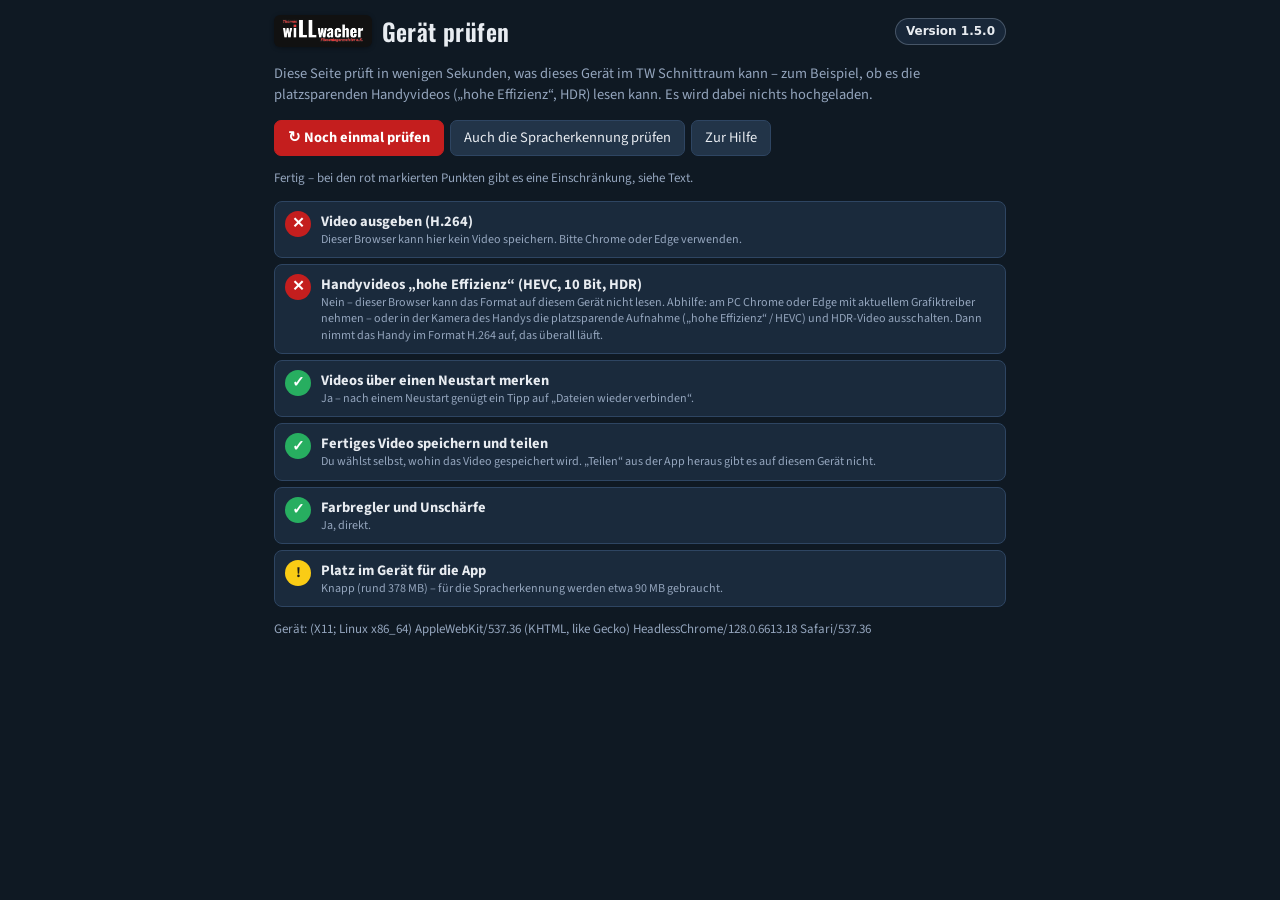
==== geraet.html @ 9c4f0517 "TW Schnittraum 1.5.0 – kostenlose Fassung (erste Veröffentlichung) Automatisch erzeugt aus der Werks" ====
<!doctype html>
<html lang="de">
<head>
<meta charset="utf-8">
<meta name="tw-version" content="1.5.0">
<meta name="viewport" content="width=device-width, initial-scale=1, viewport-fit=cover">
<title>Gerät prüfen – TW Schnittraum</title>
<meta name="robots" content="noindex">
<meta name="theme-color" content="#0f1923">
<script type="importmap">{ "imports": { "mediabunny": "./lib/mediabunny.min.mjs" } }</script>
<link rel="icon" type="image/png" href="img/icon-192.png">
<link rel="stylesheet" href="schriften/schriften.css">
<link rel="stylesheet" href="css/sr.css?v=1.5.0">
<style>
  html, body { overflow: auto; height: auto; min-height: 100%; } body { display: block; }
  .seite { max-width: 760px; margin: 0 auto; padding: 14px 14px 60px; }
  .kopfzeile { display: flex; align-items: center; gap: 10px; flex-wrap: wrap; margin-bottom: 10px; }
  .kopfzeile h1 { font-size: 24px; flex: 1; }
  #probeBild { max-width: 150px; max-height: 150px; border-radius: 6px; border: 1px solid var(--line); display: block; margin-top: 6px; }
</style>
<script>(function(){try{var t=localStorage.getItem("twsr.thema");if(t)document.documentElement.dataset.thema=t;}catch(e){}})();</script>
<script src="frei-config.js?v=1.5.0"></script>
<script defer src="lib/tw-version.js?v=1.5.0"></script>
</head>
<body>
<div class="seite">
  <div class="kopfzeile">
    <span class="logo-schild" title="Thomas Willwacher Fliesenlegermeister e.K."><img src="img/tw-logo-original.png" alt="Thomas Willwacher Fliesenlegermeister e.K." width="720" height="212"></span>
    <h1>Gerät prüfen</h1>
    <span class="sr-version" data-tw-version></span>
  </div>
  <p class="hinweis" style="font-size:14.5px">Diese Seite prüft in wenigen Sekunden, was dieses Gerät im TW Schnittraum kann – zum Beispiel, ob es die platzsparenden Handyvideos („hohe Effizienz“, HDR) lesen kann. Es wird dabei nichts hochgeladen.</p>
  <div class="zeile">
    <button class="btn primaer" id="gStart">↻ Noch einmal prüfen</button>
    <button class="btn" id="gSprache">Auch die Spracherkennung prüfen</button>
    <a class="btn" href="hilfe.html">Zur Hilfe</a>
  </div>
  <p class="hinweis" id="gStand" aria-live="polite">Prüfung läuft …</p>
  <ul class="pruef-liste" id="gListe"></ul>
  <p class="hinweis" id="gGeraet"></p>
</div>
<script type="module" src="js/geraet.js?v=1.5.0"></script>
</body>
</html>
---- schriften/schriften.css ----
/* Schriften lokal (statt Google Fonts) – SIL Open Font License 1.1, Quelle: npm @fontsource (Lizenztexte in diesem Ordner) */
@font-face{font-family:'Oswald';font-style:normal;font-display:swap;font-weight:400;src:url(oswald-latin-ext-400-normal.woff2) format('woff2');unicode-range:U+0100-02BA,U+02BD-02C5,U+02C7-02CC,U+02CE-02D7,U+02DD-02FF,U+0304,U+0308,U+0329,U+1D00-1DBF,U+1E00-1E9F,U+1EF2-1EFF,U+2020,U+20A0-20AB,U+20AD-20C0,U+2113,U+2C60-2C7F,U+A720-A7FF}
@font-face{font-family:'Oswald';font-style:normal;font-display:swap;font-weight:500;src:url(oswald-latin-ext-500-normal.woff2) format('woff2');unicode-range:U+0100-02BA,U+02BD-02C5,U+02C7-02CC,U+02CE-02D7,U+02DD-02FF,U+0304,U+0308,U+0329,U+1D00-1DBF,U+1E00-1E9F,U+1EF2-1EFF,U+2020,U+20A0-20AB,U+20AD-20C0,U+2113,U+2C60-2C7F,U+A720-A7FF}
@font-face{font-family:'Oswald';font-style:normal;font-display:swap;font-weight:600;src:url(oswald-latin-ext-600-normal.woff2) format('woff2');unicode-range:U+0100-02BA,U+02BD-02C5,U+02C7-02CC,U+02CE-02D7,U+02DD-02FF,U+0304,U+0308,U+0329,U+1D00-1DBF,U+1E00-1E9F,U+1EF2-1EFF,U+2020,U+20A0-20AB,U+20AD-20C0,U+2113,U+2C60-2C7F,U+A720-A7FF}
@font-face{font-family:'Oswald';font-style:normal;font-display:swap;font-weight:700;src:url(oswald-latin-ext-700-normal.woff2) format('woff2');unicode-range:U+0100-02BA,U+02BD-02C5,U+02C7-02CC,U+02CE-02D7,U+02DD-02FF,U+0304,U+0308,U+0329,U+1D00-1DBF,U+1E00-1E9F,U+1EF2-1EFF,U+2020,U+20A0-20AB,U+20AD-20C0,U+2113,U+2C60-2C7F,U+A720-A7FF}
@font-face{font-family:'Oswald';font-style:normal;font-display:swap;font-weight:400;src:url(oswald-latin-400-normal.woff2) format('woff2');unicode-range:U+0000-00FF,U+0131,U+0152-0153,U+02BB-02BC,U+02C6,U+02DA,U+02DC,U+0304,U+0308,U+0329,U+2000-206F,U+20AC,U+2122,U+2191,U+2193,U+2212,U+2215,U+FEFF,U+FFFD}
@font-face{font-family:'Oswald';font-style:normal;font-display:swap;font-weight:500;src:url(oswald-latin-500-normal.woff2) format('woff2');unicode-range:U+0000-00FF,U+0131,U+0152-0153,U+02BB-02BC,U+02C6,U+02DA,U+02DC,U+0304,U+0308,U+0329,U+2000-206F,U+20AC,U+2122,U+2191,U+2193,U+2212,U+2215,U+FEFF,U+FFFD}
@font-face{font-family:'Oswald';font-style:normal;font-display:swap;font-weight:600;src:url(oswald-latin-600-normal.woff2) format('woff2');unicode-range:U+0000-00FF,U+0131,U+0152-0153,U+02BB-02BC,U+02C6,U+02DA,U+02DC,U+0304,U+0308,U+0329,U+2000-206F,U+20AC,U+2122,U+2191,U+2193,U+2212,U+2215,U+FEFF,U+FFFD}
@font-face{font-family:'Oswald';font-style:normal;font-display:swap;font-weight:700;src:url(oswald-latin-700-normal.woff2) format('woff2');unicode-range:U+0000-00FF,U+0131,U+0152-0153,U+02BB-02BC,U+02C6,U+02DA,U+02DC,U+0304,U+0308,U+0329,U+2000-206F,U+20AC,U+2122,U+2191,U+2193,U+2212,U+2215,U+FEFF,U+FFFD}
@font-face{font-family:'Source Sans 3';font-style:normal;font-display:swap;font-weight:400;src:url(source-sans-3-latin-ext-400-normal.woff2) format('woff2');unicode-range:U+0100-02BA,U+02BD-02C5,U+02C7-02CC,U+02CE-02D7,U+02DD-02FF,U+0304,U+0308,U+0329,U+1D00-1DBF,U+1E00-1E9F,U+1EF2-1EFF,U+2020,U+20A0-20AB,U+20AD-20C4,U+2113,U+2C60-2C7F,U+A720-A7FF}
@font-face{font-family:'Source Sans 3';font-style:normal;font-display:swap;font-weight:600;src:url(source-sans-3-latin-ext-600-normal.woff2) format('woff2');unicode-range:U+0100-02BA,U+02BD-02C5,U+02C7-02CC,U+02CE-02D7,U+02DD-02FF,U+0304,U+0308,U+0329,U+1D00-1DBF,U+1E00-1E9F,U+1EF2-1EFF,U+2020,U+20A0-20AB,U+20AD-20C4,U+2113,U+2C60-2C7F,U+A720-A7FF}
@font-face{font-family:'Source Sans 3';font-style:normal;font-display:swap;font-weight:700;src:url(source-sans-3-latin-ext-700-normal.woff2) format('woff2');unicode-range:U+0100-02BA,U+02BD-02C5,U+02C7-02CC,U+02CE-02D7,U+02DD-02FF,U+0304,U+0308,U+0329,U+1D00-1DBF,U+1E00-1E9F,U+1EF2-1EFF,U+2020,U+20A0-20AB,U+20AD-20C4,U+2113,U+2C60-2C7F,U+A720-A7FF}
@font-face{font-family:'Source Sans 3';font-style:italic;font-display:swap;font-weight:400;src:url(source-sans-3-latin-ext-400-italic.woff2) format('woff2');unicode-range:U+0100-02BA,U+02BD-02C5,U+02C7-02CC,U+02CE-02D7,U+02DD-02FF,U+0304,U+0308,U+0329,U+1D00-1DBF,U+1E00-1E9F,U+1EF2-1EFF,U+2020,U+20A0-20AB,U+20AD-20C4,U+2113,U+2C60-2C7F,U+A720-A7FF}
@font-face{font-family:'Source Sans 3';font-style:italic;font-display:swap;font-weight:600;src:url(source-sans-3-latin-ext-600-italic.woff2) format('woff2');unicode-range:U+0100-02BA,U+02BD-02C5,U+02C7-02CC,U+02CE-02D7,U+02DD-02FF,U+0304,U+0308,U+0329,U+1D00-1DBF,U+1E00-1E9F,U+1EF2-1EFF,U+2020,U+20A0-20AB,U+20AD-20C4,U+2113,U+2C60-2C7F,U+A720-A7FF}
@font-face{font-family:'Source Sans 3';font-style:italic;font-display:swap;font-weight:700;src:url(source-sans-3-latin-ext-700-italic.woff2) format('woff2');unicode-range:U+0100-02BA,U+02BD-02C5,U+02C7-02CC,U+02CE-02D7,U+02DD-02FF,U+0304,U+0308,U+0329,U+1D00-1DBF,U+1E00-1E9F,U+1EF2-1EFF,U+2020,U+20A0-20AB,U+20AD-20C4,U+2113,U+2C60-2C7F,U+A720-A7FF}
@font-face{font-family:'Source Sans 3';font-style:normal;font-display:swap;font-weight:400;src:url(source-sans-3-latin-400-normal.woff2) format('woff2');unicode-range:U+0000-00FF,U+0131,U+0152-0153,U+02BB-02BC,U+02C6,U+02DA,U+02DC,U+0304,U+0308,U+0329,U+2000-206F,U+20AC,U+2122,U+2191,U+2193,U+2212,U+2215,U+FEFF,U+FFFD}
@font-face{font-family:'Source Sans 3';font-style:normal;font-display:swap;font-weight:600;src:url(source-sans-3-latin-600-normal.woff2) format('woff2');unicode-range:U+0000-00FF,U+0131,U+0152-0153,U+02BB-02BC,U+02C6,U+02DA,U+02DC,U+0304,U+0308,U+0329,U+2000-206F,U+20AC,U+2122,U+2191,U+2193,U+2212,U+2215,U+FEFF,U+FFFD}
@font-face{font-family:'Source Sans 3';font-style:normal;font-display:swap;font-weight:700;src:url(source-sans-3-latin-700-normal.woff2) format('woff2');unicode-range:U+0000-00FF,U+0131,U+0152-0153,U+02BB-02BC,U+02C6,U+02DA,U+02DC,U+0304,U+0308,U+0329,U+2000-206F,U+20AC,U+2122,U+2191,U+2193,U+2212,U+2215,U+FEFF,U+FFFD}
@font-face{font-family:'Source Sans 3';font-style:italic;font-display:swap;font-weight:400;src:url(source-sans-3-latin-400-italic.woff2) format('woff2');unicode-range:U+0000-00FF,U+0131,U+0152-0153,U+02BB-02BC,U+02C6,U+02DA,U+02DC,U+0304,U+0308,U+0329,U+2000-206F,U+20AC,U+2122,U+2191,U+2193,U+2212,U+2215,U+FEFF,U+FFFD}
@font-face{font-family:'Source Sans 3';font-style:italic;font-display:swap;font-weight:600;src:url(source-sans-3-latin-600-italic.woff2) format('woff2');unicode-range:U+0000-00FF,U+0131,U+0152-0153,U+02BB-02BC,U+02C6,U+02DA,U+02DC,U+0304,U+0308,U+0329,U+2000-206F,U+20AC,U+2122,U+2191,U+2193,U+2212,U+2215,U+FEFF,U+FFFD}
@font-face{font-family:'Source Sans 3';font-style:italic;font-display:swap;font-weight:700;src:url(source-sans-3-latin-700-italic.woff2) format('woff2');unicode-range:U+0000-00FF,U+0131,U+0152-0153,U+02BB-02BC,U+02C6,U+02DA,U+02DC,U+0304,U+0308,U+0329,U+2000-206F,U+20AC,U+2122,U+2191,U+2193,U+2212,U+2215,U+FEFF,U+FFFD}
@font-face{font-family:'Montserrat';font-style:normal;font-display:swap;font-weight:400;src:url(montserrat-latin-ext-400-normal.woff2) format('woff2');unicode-range:U+0100-02BA,U+02BD-02C5,U+02C7-02CC,U+02CE-02D7,U+02DD-02FF,U+0304,U+0308,U+0329,U+1D00-1DBF,U+1E00-1E9F,U+1EF2-1EFF,U+2020,U+20A0-20AB,U+20AD-20C0,U+2113,U+2C60-2C7F,U+A720-A7FF}
@font-face{font-family:'Montserrat';font-style:normal;font-display:swap;font-weight:700;src:url(montserrat-latin-ext-700-normal.woff2) format('woff2');unicode-range:U+0100-02BA,U+02BD-02C5,U+02C7-02CC,U+02CE-02D7,U+02DD-02FF,U+0304,U+0308,U+0329,U+1D00-1DBF,U+1E00-1E9F,U+1EF2-1EFF,U+2020,U+20A0-20AB,U+20AD-20C0,U+2113,U+2C60-2C7F,U+A720-A7FF}
@font-face{font-family:'Montserrat';font-style:italic;font-display:swap;font-weight:400;src:url(montserrat-latin-ext-400-italic.woff2) format('woff2');unicode-range:U+0100-02BA,U+02BD-02C5,U+02C7-02CC,U+02CE-02D7,U+02DD-02FF,U+0304,U+0308,U+0329,U+1D00-1DBF,U+1E00-1E9F,U+1EF2-1EFF,U+2020,U+20A0-20AB,U+20AD-20C0,U+2113,U+2C60-2C7F,U+A720-A7FF}
@font-face{font-family:'Montserrat';font-style:italic;font-display:swap;font-weight:700;src:url(montserrat-latin-ext-700-italic.woff2) format('woff2');unicode-range:U+0100-02BA,U+02BD-02C5,U+02C7-02CC,U+02CE-02D7,U+02DD-02FF,U+0304,U+0308,U+0329,U+1D00-1DBF,U+1E00-1E9F,U+1EF2-1EFF,U+2020,U+20A0-20AB,U+20AD-20C0,U+2113,U+2C60-2C7F,U+A720-A7FF}
@font-face{font-family:'Montserrat';font-style:normal;font-display:swap;font-weight:400;src:url(montserrat-latin-400-normal.woff2) format('woff2');unicode-range:U+0000-00FF,U+0131,U+0152-0153,U+02BB-02BC,U+02C6,U+02DA,U+02DC,U+0304,U+0308,U+0329,U+2000-206F,U+20AC,U+2122,U+2191,U+2193,U+2212,U+2215,U+FEFF,U+FFFD}
@font-face{font-family:'Montserrat';font-style:normal;font-display:swap;font-weight:700;src:url(montserrat-latin-700-normal.woff2) format('woff2');unicode-range:U+0000-00FF,U+0131,U+0152-0153,U+02BB-02BC,U+02C6,U+02DA,U+02DC,U+0304,U+0308,U+0329,U+2000-206F,U+20AC,U+2122,U+2191,U+2193,U+2212,U+2215,U+FEFF,U+FFFD}
@font-face{font-family:'Montserrat';font-style:italic;font-display:swap;font-weight:400;src:url(montserrat-latin-400-italic.woff2) format('woff2');unicode-range:U+0000-00FF,U+0131,U+0152-0153,U+02BB-02BC,U+02C6,U+02DA,U+02DC,U+0304,U+0308,U+0329,U+2000-206F,U+20AC,U+2122,U+2191,U+2193,U+2212,U+2215,U+FEFF,U+FFFD}
@font-face{font-family:'Montserrat';font-style:italic;font-display:swap;font-weight:700;src:url(montserrat-latin-700-italic.woff2) format('woff2');unicode-range:U+0000-00FF,U+0131,U+0152-0153,U+02BB-02BC,U+02C6,U+02DA,U+02DC,U+0304,U+0308,U+0329,U+2000-206F,U+20AC,U+2122,U+2191,U+2193,U+2212,U+2215,U+FEFF,U+FFFD}
@font-face{font-family:'Playfair Display';font-style:normal;font-display:swap;font-weight:400;src:url(playfair-display-latin-ext-400-normal.woff2) format('woff2');unicode-range:U+0100-02BA,U+02BD-02C5,U+02C7-02CC,U+02CE-02D7,U+02DD-02FF,U+0304,U+0308,U+0329,U+1D00-1DBF,U+1E00-1E9F,U+1EF2-1EFF,U+2020,U+20A0-20AB,U+20AD-20C0,U+2113,U+2C60-2C7F,U+A720-A7FF}
@font-face{font-family:'Playfair Display';font-style:normal;font-display:swap;font-weight:700;src:url(playfair-display-latin-ext-700-normal.woff2) format('woff2');unicode-range:U+0100-02BA,U+02BD-02C5,U+02C7-02CC,U+02CE-02D7,U+02DD-02FF,U+0304,U+0308,U+0329,U+1D00-1DBF,U+1E00-1E9F,U+1EF2-1EFF,U+2020,U+20A0-20AB,U+20AD-20C0,U+2113,U+2C60-2C7F,U+A720-A7FF}
@font-face{font-family:'Playfair Display';font-style:italic;font-display:swap;font-weight:400;src:url(playfair-display-latin-ext-400-italic.woff2) format('woff2');unicode-range:U+0100-02BA,U+02BD-02C5,U+02C7-02CC,U+02CE-02D7,U+02DD-02FF,U+0304,U+0308,U+0329,U+1D00-1DBF,U+1E00-1E9F,U+1EF2-1EFF,U+2020,U+20A0-20AB,U+20AD-20C0,U+2113,U+2C60-2C7F,U+A720-A7FF}
@font-face{font-family:'Playfair Display';font-style:italic;font-display:swap;font-weight:700;src:url(playfair-display-latin-ext-700-italic.woff2) format('woff2');unicode-range:U+0100-02BA,U+02BD-02C5,U+02C7-02CC,U+02CE-02D7,U+02DD-02FF,U+0304,U+0308,U+0329,U+1D00-1DBF,U+1E00-1E9F,U+1EF2-1EFF,U+2020,U+20A0-20AB,U+20AD-20C0,U+2113,U+2C60-2C7F,U+A720-A7FF}
@font-face{font-family:'Playfair Display';font-style:normal;font-display:swap;font-weight:400;src:url(playfair-display-latin-400-normal.woff2) format('woff2');unicode-range:U+0000-00FF,U+0131,U+0152-0153,U+02BB-02BC,U+02C6,U+02DA,U+02DC,U+0304,U+0308,U+0329,U+2000-206F,U+20AC,U+2122,U+2191,U+2193,U+2212,U+2215,U+FEFF,U+FFFD}
@font-face{font-family:'Playfair Display';font-style:normal;font-display:swap;font-weight:700;src:url(playfair-display-latin-700-normal.woff2) format('woff2');unicode-range:U+0000-00FF,U+0131,U+0152-0153,U+02BB-02BC,U+02C6,U+02DA,U+02DC,U+0304,U+0308,U+0329,U+2000-206F,U+20AC,U+2122,U+2191,U+2193,U+2212,U+2215,U+FEFF,U+FFFD}
@font-face{font-family:'Playfair Display';font-style:italic;font-display:swap;font-weight:400;src:url(playfair-display-latin-400-italic.woff2) format('woff2');unicode-range:U+0000-00FF,U+0131,U+0152-0153,U+02BB-02BC,U+02C6,U+02DA,U+02DC,U+0304,U+0308,U+0329,U+2000-206F,U+20AC,U+2122,U+2191,U+2193,U+2212,U+2215,U+FEFF,U+FFFD}
@font-face{font-family:'Playfair Display';font-style:italic;font-display:swap;font-weight:700;src:url(playfair-display-latin-700-italic.woff2) format('woff2');unicode-range:U+0000-00FF,U+0131,U+0152-0153,U+02BB-02BC,U+02C6,U+02DA,U+02DC,U+0304,U+0308,U+0329,U+2000-206F,U+20AC,U+2122,U+2191,U+2193,U+2212,U+2215,U+FEFF,U+FFFD}
@font-face{font-family:'Bebas Neue';font-style:normal;font-display:swap;font-weight:400;src:url(bebas-neue-latin-ext-400-normal.woff2) format('woff2');unicode-range:U+0100-02BA,U+02BD-02C5,U+02C7-02CC,U+02CE-02D7,U+02DD-02FF,U+0304,U+0308,U+0329,U+1D00-1DBF,U+1E00-1E9F,U+1EF2-1EFF,U+2020,U+20A0-20AB,U+20AD-20C0,U+2113,U+2C60-2C7F,U+A720-A7FF}
@font-face{font-family:'Bebas Neue';font-style:normal;font-display:swap;font-weight:400;src:url(bebas-neue-latin-400-normal.woff2) format('woff2');unicode-range:U+0000-00FF,U+0131,U+0152-0153,U+02BB-02BC,U+02C6,U+02DA,U+02DC,U+0304,U+0308,U+0329,U+2000-206F,U+20AC,U+2122,U+2191,U+2193,U+2212,U+2215,U+FEFF,U+FFFD}
@font-face{font-family:'Dancing Script';font-style:normal;font-display:swap;font-weight:400;src:url(dancing-script-latin-ext-400-normal.woff2) format('woff2');unicode-range:U+0100-02BA,U+02BD-02C5,U+02C7-02CC,U+02CE-02D7,U+02DD-02FF,U+0304,U+0308,U+0329,U+1D00-1DBF,U+1E00-1E9F,U+1EF2-1EFF,U+2020,U+20A0-20AB,U+20AD-20C0,U+2113,U+2C60-2C7F,U+A720-A7FF}
@font-face{font-family:'Dancing Script';font-style:normal;font-display:swap;font-weight:700;src:url(dancing-script-latin-ext-700-normal.woff2) format('woff2');unicode-range:U+0100-02BA,U+02BD-02C5,U+02C7-02CC,U+02CE-02D7,U+02DD-02FF,U+0304,U+0308,U+0329,U+1D00-1DBF,U+1E00-1E9F,U+1EF2-1EFF,U+2020,U+20A0-20AB,U+20AD-20C0,U+2113,U+2C60-2C7F,U+A720-A7FF}
@font-face{font-family:'Dancing Script';font-style:normal;font-display:swap;font-weight:400;src:url(dancing-script-latin-400-normal.woff2) format('woff2');unicode-range:U+0000-00FF,U+0131,U+0152-0153,U+02BB-02BC,U+02C6,U+02DA,U+02DC,U+0304,U+0308,U+0329,U+2000-206F,U+20AC,U+2122,U+2191,U+2193,U+2212,U+2215,U+FEFF,U+FFFD}
@font-face{font-family:'Dancing Script';font-style:normal;font-display:swap;font-weight:700;src:url(dancing-script-latin-700-normal.woff2) format('woff2');unicode-range:U+0000-00FF,U+0131,U+0152-0153,U+02BB-02BC,U+02C6,U+02DA,U+02DC,U+0304,U+0308,U+0329,U+2000-206F,U+20AC,U+2122,U+2191,U+2193,U+2212,U+2215,U+FEFF,U+FFFD}
---- css/sr.css ----
/* TW Schnittraum – Gestaltung im TW-Design (Farben nur als zentrale Variablen, dunkel + hell) */
:root {
  --bg: #0f1923; --bg2: #1a2a3c; --bg3: #223448; --bg4: #2a3a50; --line: #2e4562; --line2: #3d5878;
  --tx: #e8ecf1; --tx2: #b7c5d6; --tx3: #94a5bd; --rot: #c41e1e; --rot2: #f76e6a; --gelb: #facc15; --gelb-tx: #1b1b1b;
  --gruen: #27ae60; --gruen2: #3dd68c; --blau: #4da6ff; --buehne: #070c12; --spur: #14202e;
  --clip: #2f4a69; --clip-rand: #4d74a3; --textstueck: #7a5a12; --textstueck-rand: #facc15; --musik: #1d5e45; --musik-rand: #3dd68c; --sprecher: #5a2a5f; --sprecher-rand: #d48be0;
  --schatten: 0 14px 40px rgba(0,0,0,.45);
  --r: 8px; --links: 310px; --rechts: 330px; --knopf: 36px;
  color-scheme: dark;
}
:root[data-thema="hell"] {
  --bg: #e9eef4; --bg2: #ffffff; --bg3: #f4f7fa; --bg4: #e2e9f1; --line: #ccd6e2; --line2: #a9b9cb;
  --tx: #14202b; --tx2: #3d4f61; --tx3: #4e6072; --rot2: #c41e1e; --gelb: #f2c200; --gruen2: #1a7f44; --blau: #1667c2; --buehne: #cfd8e3; --spur: #dfe6ee;
  --clip: #c9dcf2; --clip-rand: #5b8ac4; --textstueck: #fdecb0; --textstueck-rand: #b98a00; --musik: #c8ecd9; --musik-rand: #1e8c4c; --sprecher: #ecd3ef; --sprecher-rand: #8d3f99;
  --schatten: 0 14px 34px rgba(20,32,43,.18);
  color-scheme: light;
}
@media (pointer: coarse) { :root { --knopf: 44px; } }

* { box-sizing: border-box; -webkit-tap-highlight-color: transparent; }
[hidden] { display: none !important; }
html, body { margin: 0; height: 100%; background: var(--bg); color: var(--tx); font: 14.5px/1.45 "Source Sans 3", "Segoe UI", Arial, sans-serif; overflow: hidden; font-variant-numeric: tabular-nums; }
body { display: grid; grid-template-rows: auto minmax(0, 1fr); }
h1, h2, h3, h4 { font-family: "Oswald", sans-serif; font-weight: 600; letter-spacing: .4px; margin: 0; }
button, input, select, textarea { font: inherit; color: inherit; }
button { cursor: pointer; }
:focus-visible { outline: 2px solid var(--blau); outline-offset: 1px; }
::-webkit-scrollbar { width: 10px; height: 10px; } ::-webkit-scrollbar-thumb { background: var(--bg4); border-radius: 6px; border: 2px solid var(--bg); } ::-webkit-scrollbar-track { background: transparent; }

/* ───── Kopf ───── */
#kopf { min-height: 54px; display: flex; align-items: center; gap: 8px; padding: 7px 14px 7px 12px; background: linear-gradient(180deg, var(--bg2) 0%, var(--bg) 100%); border-bottom: 1px solid var(--line); flex-wrap: wrap; position: relative; z-index: 20; }
.marke-block { display: flex; align-items: center; gap: 9px; margin-right: 6px; }
.logo-schild { display: flex; align-items: center; background: #111111; border-radius: 6px; padding: 4px 8px; box-shadow: 0 1px 4px rgba(0,0,0,.35); }
.logo-schild img { height: 24px; width: auto; display: block; }
.app-name { font-family: "Oswald", sans-serif; font-size: 20px; letter-spacing: .5px; white-space: nowrap; } .app-name b { color: var(--rot2); font-weight: 600; }
.sr-version { font-size: 11px; }
.platz { flex: 1; }
.gespeichert { color: var(--tx3); font-size: 12.5px; white-space: nowrap; }
.sym { opacity: .8; }

/* ───── Knöpfe & Felder ───── */
.btn { min-height: var(--knopf); background: var(--bg3); border: 1px solid var(--line); border-radius: 7px; padding: 5px 13px; white-space: nowrap; touch-action: manipulation; display: inline-flex; align-items: center; justify-content: center; gap: 6px; }
.btn:hover { border-color: var(--line2); background: var(--bg4); }
.btn.primaer { background: var(--rot); border-color: var(--rot); color: #fff; font-weight: 700; } .btn.primaer:hover { filter: brightness(1.12); }
.btn.gelb { background: var(--gelb); border-color: var(--gelb); color: var(--gelb-tx); font-weight: 700; }
.btn.klein { min-height: calc(var(--knopf) - 6px); padding: 3px 10px; font-size: 13.5px; }
.btn.gross { padding: 10px 20px; font-size: 16px; min-height: 46px; }
.btn.voll { width: 100%; }
.btn.gefahr:hover { border-color: var(--rot2); color: var(--rot2); }
.btn[disabled], .ib[disabled] { opacity: .4; pointer-events: none; }
.ib { background: transparent; border: 1px solid transparent; color: var(--tx2); width: var(--knopf); height: var(--knopf); border-radius: 7px; display: inline-flex; align-items: center; justify-content: center; font-size: 17px; flex: none; }
.ib:hover { background: var(--bg4); color: var(--tx); }
.inp, textarea.inp { width: 100%; background: var(--bg); border: 1px solid var(--line); border-radius: 6px; padding: 7px 9px; outline: none; min-width: 0; }
.inp:focus { border-color: var(--blau); }
textarea.inp { resize: vertical; min-height: 64px; line-height: 1.35; }
.hinweis { color: var(--tx3); font-size: 13px; }
.notiz { background: var(--bg3); border-left: 3px solid var(--gelb); border-radius: 6px; padding: 8px 10px; color: var(--tx2); font-size: 13.5px; margin: 8px 0; }
.notiz.rot { border-color: var(--rot2); } .notiz.gruen { border-color: var(--gruen2); } .notiz.blau { border-color: var(--blau); }
.notiz b { color: var(--tx); }

.chips { display: flex; flex-wrap: wrap; gap: 5px; }
.chip { min-height: calc(var(--knopf) - 4px); padding: 3px 11px; border-radius: 99px; border: 1px solid var(--line); background: var(--bg); color: var(--tx2); white-space: nowrap; }
.chip:hover { border-color: var(--line2); color: var(--tx); }
.chip.an { background: var(--bg4); color: var(--tx); border-color: var(--tx3); box-shadow: inset 0 -2px 0 var(--rot); font-weight: 600; }
#kFormat .chip small { color: var(--tx3); margin-left: 5px; font-weight: 400; }

/* Regler */
.regler { display: grid; grid-template-columns: minmax(84px, 34%) 1fr 54px; align-items: center; gap: 8px; margin: 5px 0; }
.regler label { color: var(--tx2); font-size: 13.5px; }
.regler output { text-align: right; color: var(--tx); font-size: 13px; }
input[type=range] { -webkit-appearance: none; appearance: none; width: 100%; height: 26px; background: transparent; margin: 0; cursor: pointer; }
input[type=range]::-webkit-slider-runnable-track { height: 5px; border-radius: 3px; background: var(--bg4); border: 1px solid var(--line); }
input[type=range]::-webkit-slider-thumb { -webkit-appearance: none; width: 18px; height: 18px; border-radius: 50%; background: var(--tx); border: 3px solid var(--rot); margin-top: -8px; }
input[type=range]::-moz-range-track { height: 5px; border-radius: 3px; background: var(--bg4); border: 1px solid var(--line); }
input[type=range]::-moz-range-thumb { width: 14px; height: 14px; border-radius: 50%; background: var(--tx); border: 3px solid var(--rot); }
input[type=color] { width: 38px; height: 30px; border: 1px solid var(--line); border-radius: 6px; padding: 1px; background: var(--bg); cursor: pointer; }

/* Schalter (ein / aus) */
.schalter { display: flex; gap: 11px; align-items: flex-start; padding: 9px 2px; cursor: pointer; user-select: none; }
.schalter input { position: absolute; opacity: 0; pointer-events: none; }
.schalter .knopf { flex: none; width: 42px; height: 24px; border-radius: 99px; background: var(--bg4); border: 1px solid var(--line2); position: relative; transition: background .15s; margin-top: 1px; }
.schalter .knopf::after { content: ""; position: absolute; left: 2px; top: 2px; width: 18px; height: 18px; border-radius: 50%; background: var(--tx3); transition: transform .15s, background .15s; }
.schalter input:checked + .knopf { background: var(--gruen); border-color: var(--gruen); }
.schalter input:checked + .knopf::after { transform: translateX(18px); background: #fff; }
.schalter input:focus-visible + .knopf { outline: 2px solid var(--blau); outline-offset: 2px; }
.schalter .txt b { display: block; font-weight: 600; } .schalter .txt small { color: var(--tx3); font-size: 12.8px; line-height: 1.3; display: block; }
.schalter.zu { opacity: .55; cursor: default; }
.unter { margin: 0 0 6px 53px; padding: 4px 0 8px; border-bottom: 1px dashed var(--line); }

/* ───── Aufteilung ───── */
#haupt { display: grid; grid-template-columns: var(--links) minmax(0, 1fr) var(--rechts); grid-template-rows: minmax(0, 1fr) auto; min-height: 0; }
#links { grid-column: 1; grid-row: 1; background: var(--bg2); border-right: 1px solid var(--line); display: flex; flex-direction: column; min-height: 0; }
#buehne { grid-column: 2; grid-row: 1; display: flex; flex-direction: column; min-width: 0; min-height: 0; background: var(--buehne); }
#eig { grid-column: 3; grid-row: 1; background: var(--bg2); border-left: 1px solid var(--line); overflow-y: auto; min-height: 0; }
#unten { grid-column: 1 / -1; grid-row: 2; background: var(--bg); border-top: 1px solid var(--line); display: flex; flex-direction: column; height: 272px; min-height: 0; }

.reiter { display: flex; gap: 2px; padding: 6px 6px 0; border-bottom: 1px solid var(--line); background: var(--bg); }
.reiter button { flex: 1; min-height: var(--knopf); background: none; border: 0; border-bottom: 3px solid transparent; color: var(--tx2); font-weight: 600; padding: 4px 4px 6px; white-space: nowrap; }
.reiter button:hover { color: var(--tx); }
.reiter button.an { color: var(--tx); border-bottom-color: var(--rot); }
.nur-schmal { display: none; }
.feld { flex: 1; overflow-y: auto; padding: 10px 10px 30px; min-height: 0; }
.gruppe { font-family: "Oswald", sans-serif; font-size: 12px; letter-spacing: 1.2px; text-transform: uppercase; color: var(--tx3); margin: 16px 0 6px; display: flex; align-items: center; gap: 8px; }
.gruppe:first-child { margin-top: 2px; }
.gruppe .btn { margin-left: auto; text-transform: none; letter-spacing: 0; font-family: "Source Sans 3", sans-serif; }
.zeile { display: flex; gap: 6px; align-items: center; flex-wrap: wrap; margin: 6px 0; }
.lbl { display: block; color: var(--tx2); font-size: 13.5px; margin: 8px 0 3px; }

/* Mediathek */
.m-raster { display: grid; grid-template-columns: repeat(2, minmax(0, 1fr)); gap: 8px; }
.m-kachel { position: relative; background: var(--bg); border: 1px solid var(--line); border-radius: 8px; overflow: hidden; }
.m-kachel:hover { border-color: var(--line2); }
.m-kachel .m-bild { aspect-ratio: 16 / 10; background: #05080c center / cover no-repeat; display: flex; align-items: center; justify-content: center; color: #9fb0c2; font-size: 26px; }
.m-kachel .m-art { position: absolute; left: 5px; top: 5px; background: rgba(0,0,0,.7); color: #fff; border-radius: 4px; font-size: 11px; padding: 1px 6px; }
.m-kachel .m-dauer { position: absolute; right: 5px; top: 5px; background: rgba(0,0,0,.7); color: #fff; border-radius: 4px; font-size: 11px; padding: 1px 6px; }
.m-kachel .m-name { font-size: 12.3px; padding: 4px 6px 2px; white-space: nowrap; overflow: hidden; text-overflow: ellipsis; color: var(--tx2); }
.m-kachel .m-tun { display: flex; gap: 4px; padding: 2px 5px 6px; }
.m-kachel .m-tun .btn { flex: 1; min-height: 30px; padding: 2px 6px; font-size: 13px; }
.m-kachel .m-tun .ib { width: 30px; height: 30px; font-size: 14px; }
.m-kachel.getrennt .m-bild { opacity: .35; }
.m-kachel.fehler { border-color: var(--rot2); }
.m-warn { font-size: 12px; color: var(--rot2); padding: 0 6px 6px; line-height: 1.25; }
.liste-eintrag { display: flex; align-items: center; gap: 8px; padding: 7px 8px; border: 1px solid var(--line); border-radius: 7px; background: var(--bg); margin-bottom: 5px; cursor: pointer; }
.liste-eintrag:hover { border-color: var(--line2); } .liste-eintrag.an { border-color: var(--gelb); }
.liste-eintrag .n { flex: 1; min-width: 0; overflow: hidden; white-space: nowrap; text-overflow: ellipsis; } .liste-eintrag small { color: var(--tx3); }
.vorlage { display: block; width: 100%; text-align: left; padding: 9px 11px; margin-bottom: 6px; border: 1px solid var(--line); border-radius: 8px; background: var(--bg); }
.vorlage:hover { border-color: var(--line2); background: var(--bg3); }
.vorlage b { display: block; font-size: 17px; line-height: 1.2; } .vorlage small { color: var(--tx3); }
.pegel { height: 10px; background: var(--bg); border: 1px solid var(--line); border-radius: 6px; overflow: hidden; margin: 6px 0; } .pegel i { display: block; height: 100%; width: 0; background: linear-gradient(90deg, var(--gruen) 0 70%, var(--gelb) 85%, var(--rot2) 100%); }
.aufn-zeit { font-family: "Oswald", sans-serif; font-size: 26px; color: var(--rot2); text-align: center; }

/* ───── Bühne ───── */
.b-platz { flex: 1; position: relative; display: flex; align-items: center; justify-content: center; min-height: 0; overflow: hidden; padding: 12px; }
#bild { display: block; background: #000; box-shadow: 0 0 0 1px rgba(255,255,255,.06), var(--schatten); touch-action: none; max-width: 100%; max-height: 100%; }
.b-start { position: absolute; inset: 0; display: flex; flex-direction: column; align-items: center; justify-content: center; text-align: center; gap: 10px; padding: 20px; background: var(--buehne); }
.b-start h2 { font-size: 30px; } .b-start p { color: var(--tx2); max-width: 430px; margin: 0 0 8px; font-size: 16px; }
.b-hinweis { position: absolute; left: 50%; top: 14px; transform: translateX(-50%); background: var(--bg2); border: 1px solid var(--gelb); border-radius: 9px; padding: 8px 12px; display: flex; gap: 10px; align-items: center; box-shadow: var(--schatten); max-width: 92%; z-index: 3; }
.b-leiste { display: flex; align-items: center; gap: 4px; padding: 6px 10px; background: var(--bg2); border-top: 1px solid var(--line); }
.b-leiste .spiel { width: 54px; font-size: 17px; background: var(--rot); border-color: var(--rot); color: #fff; }
.zeit { margin-left: 10px; color: var(--tx2); font-size: 15px; white-space: nowrap; }
body.vollbild #links, body.vollbild #eig, body.vollbild #unten, body.vollbild #kopf { display: none; }
body.vollbild #haupt { grid-template-columns: 1fr; } body.vollbild #buehne { grid-column: 1; }

/* ───── Einstellungen rechts ───── */
.e-kopf { padding: 11px 12px 9px; border-bottom: 1px solid var(--line); background: var(--bg); position: sticky; top: 0; z-index: 2; }
.e-kopf h3 { font-size: 17px; white-space: nowrap; overflow: hidden; text-overflow: ellipsis; } .e-kopf small { color: var(--tx3); }
.e-teil { padding: 4px 12px 10px; border-bottom: 1px solid var(--line); }
.e-teil > h4 { font-size: 12px; letter-spacing: 1.2px; text-transform: uppercase; color: var(--tx3); margin: 10px 0 7px; display: flex; align-items: center; }
.e-teil > h4 .btn { margin-left: auto; text-transform: none; letter-spacing: 0; font-family: "Source Sans 3", sans-serif; font-weight: 400; }
.farbwahl { display: flex; gap: 6px; align-items: center; flex-wrap: wrap; }
.farbwahl button { width: 30px; height: 30px; border-radius: 50%; border: 2px solid var(--line2); padding: 0; } .farbwahl button.an { border-color: var(--gelb); box-shadow: 0 0 0 2px var(--bg2), 0 0 0 4px var(--gelb); }

/* ───── Zeitleiste ───── */
.zl-leiste { display: flex; align-items: center; gap: 6px; padding: 5px 10px; background: var(--bg2); border-bottom: 1px solid var(--line); flex-wrap: wrap; }
#zl { flex: 1; display: flex; min-height: 0; overflow-y: auto; overflow-x: hidden; }
.zl-namen { flex: none; width: 76px; background: var(--bg2); border-right: 1px solid var(--line); }
.zl-n { display: flex; align-items: center; padding-left: 10px; color: var(--tx3); font-size: 12px; font-family: "Oswald", sans-serif; letter-spacing: 1px; text-transform: uppercase; border-bottom: 1px solid var(--line); }
.zl-n.lineal { height: 24px; } .zl-n[data-n=video] { height: 70px; } .zl-n[data-n=musik], .zl-n[data-n=sprecher] { height: 38px; }
.zl-n[data-n=ut] { height: 27px; font-size: 10.5px; letter-spacing: .3px; }
.zl-rollen { flex: 1; overflow-x: auto; overflow-y: hidden; min-width: 0; }
.zl-inhalt { position: relative; min-height: 100%; touch-action: pan-x; user-select: none; }
.zl-lineal { position: sticky; left: 0; top: 0; display: block; height: 24px; background: var(--bg2); border-bottom: 1px solid var(--line); cursor: ew-resize; z-index: 60; touch-action: none; }
.zl-spur { position: relative; border-bottom: 1px solid var(--line); background: var(--spur); }
.zl-spur[data-spur=video] { height: 70px; } .zl-spur[data-spur=musik], .zl-spur[data-spur=sprecher] { height: 38px; } .zl-spur[data-spur=ut] { height: 27px; }
.zl-leer { position: sticky; left: 14px; display: inline-block; margin: 22px 0 0 14px; color: var(--tx3); font-size: 13.5px; pointer-events: none; white-space: nowrap; }
.zl-clip { position: absolute; top: 3px; height: 64px; background: var(--clip); border: 2px solid var(--clip-rand); border-radius: 7px; overflow: hidden; cursor: grab; }
.zl-clip.karte { background: repeating-linear-gradient(135deg, var(--bg4) 0 10px, var(--bg3) 10px 20px); border-style: dashed; cursor: pointer; }
.zl-clip.fehlt { border-color: var(--rot2); background: repeating-linear-gradient(135deg, rgba(196,30,30,.35) 0 8px, var(--bg3) 8px 16px); }
.zl-clip.ueb::before { content: ""; position: absolute; left: 0; top: 0; bottom: 0; width: var(--ueb); background: linear-gradient(to bottom right, rgba(250,204,21,.55) 0 49%, transparent 51%); z-index: 2; pointer-events: none; }
.zl-clip.gewaehlt, .zl-stueck.gewaehlt { border-color: var(--gelb); box-shadow: 0 0 0 1px var(--gelb); z-index: 50 !important; touch-action: none; }
.zl-clip.zieht { opacity: .8; z-index: 70 !important; cursor: grabbing; box-shadow: var(--schatten); }
.zl-bilder { position: absolute; inset: 0; display: flex; pointer-events: none; opacity: .92; }
.zl-bilder img, .zl-bilder i { height: 100%; flex: none; object-fit: cover; display: block; }
.zl-titel { position: absolute; left: 0; top: 0; max-width: 100%; padding: 1px 12px 1px 9px; font-size: 11.5px; color: #fff; background: rgba(0,0,0,.62); border-bottom-right-radius: 6px; white-space: nowrap; overflow: hidden; text-overflow: ellipsis; pointer-events: none; z-index: 3; }
.zl-zeichen { position: absolute; left: 0; bottom: 0; max-width: 100%; padding: 0 12px 1px 9px; font-size: 11px; color: var(--gelb); background: rgba(0,0,0,.62); border-top-right-radius: 6px; white-space: nowrap; overflow: hidden; text-overflow: ellipsis; pointer-events: none; z-index: 3; }
.zl-zeichen:empty { display: none; }
.zl-griff { position: absolute; top: 0; bottom: 0; width: 11px; cursor: ew-resize; z-index: 4; }
.zl-griff.l { left: 0; } .zl-griff.r { right: 0; }
.zl-griff::after { content: ""; position: absolute; top: 22%; bottom: 22%; left: 4px; width: 3px; border-radius: 2px; background: rgba(255,255,255,.75); opacity: 0; }
.zl-clip:hover .zl-griff::after, .zl-stueck:hover .zl-griff::after, .gewaehlt .zl-griff::after { opacity: 1; }
@media (pointer: coarse) { .zl-griff { width: 20px; } .zl-griff::after { opacity: .8; left: 8px; } }
.zl-stueck { position: absolute; top: 3px; height: 32px; border-radius: 6px; border: 2px solid; overflow: hidden; cursor: grab; }
.zl-stueck.text { height: 22px; background: var(--textstueck); border-color: var(--textstueck-rand); }
.zl-stueck.musik { background: var(--musik); border-color: var(--musik-rand); } .zl-stueck.sprecher { background: var(--sprecher); border-color: var(--sprecher-rand); }
.zl-stueck.fehlt { border-color: var(--rot2); }
.zl-stueck.ut { height: 21px; background: var(--bg4); border: 1px solid var(--line2); border-radius: 5px; pointer-events: none; cursor: default; }
.zl-stueck.ut .zl-titel { font-size: 11px; padding-left: 6px; color: var(--tx2); }
.zl-stueck .zl-titel { background: none; color: var(--tx); font-size: 12px; top: 50%; transform: translateY(-50%); padding-left: 12px; }
.zl-welle { position: absolute; left: 0; top: 0; width: 100%; height: 100%; pointer-events: none; }
:root[data-thema="hell"] .zl-welle { filter: invert(1); }
.zl-zeiger { position: absolute; left: 0; top: 0; bottom: 0; width: 0; border-left: 2px solid var(--rot2); pointer-events: none; z-index: 80; will-change: transform; }
.zl-zeiger i { position: absolute; left: -8px; top: 0; border: 7px solid transparent; border-top: 10px solid var(--rot2); }
.zl-einfueg { position: absolute; left: 0; top: 24px; bottom: 0; width: 3px; background: var(--gelb); display: none; z-index: 75; pointer-events: none; }

/* ───── Ablage, Meldungen, Fenster ───── */
#dropZone { position: fixed; inset: 0; background: rgba(15,25,35,.88); z-index: 90; display: none; align-items: center; justify-content: center; text-align: center; border: 4px dashed var(--gelb); color: #fff; }
#dropZone.an { display: flex; } #dropZone b { font: 600 28px "Oswald", sans-serif; display: block; } #dropZone small { font-size: 16px; color: #c9d5e3; }
#meldungen { position: fixed; left: 50%; bottom: 22px; transform: translateX(-50%); z-index: 120; display: flex; flex-direction: column; gap: 8px; align-items: center; pointer-events: none; width: min(92vw, 640px); }
.meldung { background: var(--tx); color: var(--bg); padding: 10px 16px; border-radius: 10px; box-shadow: var(--schatten); font-weight: 600; pointer-events: auto; max-width: 100%; }
.meldung.fehler { background: var(--rot); color: #fff; }
.dlg-hinter { position: fixed; inset: 0; background: rgba(5,10,16,.66); z-index: 100; display: flex; align-items: center; justify-content: center; padding: 14px; }
.dlg { background: var(--bg2); border: 1px solid var(--line2); border-radius: 12px; box-shadow: var(--schatten); width: min(100%, var(--b, 560px)); max-height: 100%; display: flex; flex-direction: column; }
.dlg-kopf { display: flex; align-items: center; gap: 10px; padding: 12px 14px; border-bottom: 1px solid var(--line); } .dlg-kopf h2 { font-size: 20px; flex: 1; }
.dlg-inhalt { padding: 12px 14px; overflow-y: auto; }
.dlg-fuss { display: flex; gap: 8px; justify-content: flex-end; padding: 10px 14px; border-top: 1px solid var(--line); flex-wrap: wrap; }
.balken { height: 14px; background: var(--bg); border: 1px solid var(--line); border-radius: 8px; overflow: hidden; margin: 10px 0 6px; } .balken i { display: block; height: 100%; width: 0; background: var(--rot); transition: width .2s; }
.gross-zahl { font: 600 34px "Oswald", sans-serif; text-align: center; }
.p-eintrag { display: flex; align-items: center; gap: 10px; padding: 9px 10px; border: 1px solid var(--line); border-radius: 8px; margin-bottom: 6px; background: var(--bg); }
.sz-bild { flex: none; width: 54px; height: 40px; border-radius: 5px; background: #05080c center / cover no-repeat; color: #fff; font: 600 15px "Oswald", sans-serif; display: flex; align-items: flex-end; justify-content: flex-start; padding: 0 0 1px 5px; text-shadow: 0 1px 3px #000; }
.ut-zeile { display: flex; gap: 6px; align-items: center; margin-bottom: 5px; } .ut-zeile .btn { flex: none; min-width: 62px; padding: 3px 6px; } .ut-zeile .inp { padding: 5px 8px; }
.umbruch, .kurz { display: none; }
.pruef-liste { list-style: none; margin: 10px 0; padding: 0; } .pruef-liste li { display: flex; gap: 10px; align-items: flex-start; padding: 9px 10px; border: 1px solid var(--line); border-radius: 8px; margin-bottom: 6px; background: var(--bg2); }
.pruef-liste .z { flex: none; width: 26px; height: 26px; border-radius: 50%; display: flex; align-items: center; justify-content: center; font-weight: 700; background: var(--bg4); color: var(--tx2); }
.pruef-liste li.gut .z { background: var(--gruen); color: #fff; } .pruef-liste li.nein .z { background: var(--rot); color: #fff; } .pruef-liste li.halb .z { background: var(--gelb); color: var(--gelb-tx); }
.pruef-liste b { display: block; } .pruef-liste small { color: var(--tx3); display: block; line-height: 1.35; }
.p-eintrag.an { border-color: var(--gelb); } .p-eintrag .n { flex: 1; min-width: 0; } .p-eintrag .n b { display: block; overflow: hidden; white-space: nowrap; text-overflow: ellipsis; } .p-eintrag small { color: var(--tx3); }
table.tasten { border-collapse: collapse; width: 100%; } table.tasten td { padding: 4px 6px; border-bottom: 1px solid var(--line); } table.tasten td:first-child { white-space: nowrap; color: var(--tx2); width: 40%; }
kbd { background: var(--bg); border: 1px solid var(--line2); border-radius: 4px; padding: 0 6px; font: inherit; font-size: 13px; }

/* ───── Mittlere Bildschirme (Tablet quer, kleiner Laptop): Kopf bleibt einzeilig ───── */

/* ───────── Quellen: Leiste in „Medien“ und die Fenster dazu (Ordner, Handy, Google Fotos, Google Drive) ───────── */
.q-leiste { display: flex; flex-wrap: wrap; align-items: center; gap: 5px; margin: 8px 0 4px; }
.q-leiste .q-frage { color: var(--tx3); font-size: 13px; margin-right: 2px; }
.q-leiste .chip { background: var(--bg3); }
.q-leiste.q-start { justify-content: center; gap: 8px; margin: 14px 0 0; } .q-leiste.q-start .q-frage { flex-basis: 100%; text-align: center; font-size: 14px; margin: 0 0 2px; } .q-leiste.q-start .chip { min-height: 40px; padding: 0 16px; font-size: 15px; }
@media (max-width: 640px) { .q-leiste.q-start { display: none; } }   /* am Handy ist das Startbild klein – die Knöpfe stehen direkt darunter im Reiter „Medien“ */
.q-kopf { display: flex; flex-wrap: wrap; align-items: center; gap: 8px; margin: 0 0 8px; }
.q-kopf .inp { flex: 1; min-width: 160px; }
.q-pfad { color: var(--tx2); font-weight: 600; min-width: 0; overflow: hidden; text-overflow: ellipsis; white-space: nowrap; }
.q-zeile { display: flex; align-items: center; gap: 10px; padding: 8px 10px; border: 1px solid var(--line); border-radius: 8px; background: var(--bg); margin-bottom: 6px; }
.q-liste { display: flex; flex-direction: column; gap: 4px; margin-bottom: 8px; }
.q-tag { font-family: "Oswald", sans-serif; font-size: 12px; letter-spacing: 1.1px; text-transform: uppercase; color: var(--tx3); margin: 10px 0 2px; }
.q-tag:first-child { margin-top: 0; }
.q-datei { display: flex; align-items: center; gap: 10px; width: 100%; text-align: left; min-height: 48px; padding: 5px 10px; border: 1px solid var(--line); border-radius: 8px; background: var(--bg); color: var(--tx); touch-action: manipulation; }
.q-datei:hover { border-color: var(--line2); }
.q-datei.an { border-color: var(--gelb); background: var(--bg3); }
.q-box { flex: none; width: 22px; height: 22px; border: 2px solid var(--line2); border-radius: 5px; display: inline-flex; align-items: center; justify-content: center; font-size: 14px; color: transparent; }
.q-datei.an .q-box { background: var(--gelb); border-color: var(--gelb); color: var(--gelb-tx); }
.q-sym { flex: none; width: 34px; height: 34px; border-radius: 6px; background: var(--bg4); color: var(--tx2); display: inline-flex; align-items: center; justify-content: center; font-size: 15px; }
.q-ordner .q-sym { background: transparent; border: 1px solid var(--line); }
.q-bild { flex: none; width: 58px; height: 36px; object-fit: cover; border-radius: 5px; background: #05080c; }
.q-name { flex: 1; min-width: 0; display: flex; flex-direction: column; }
.q-name b { font-weight: 600; white-space: nowrap; overflow: hidden; text-overflow: ellipsis; }
.q-name small { color: var(--tx3); font-size: 12.5px; white-space: nowrap; overflow: hidden; text-overflow: ellipsis; }
.q-neu { flex: none; background: var(--gruen); color: #fff; border-radius: 99px; font-size: 11px; padding: 1px 8px; }
.q-tipps { margin-top: 14px; color: var(--tx2); font-size: 13.5px; } .q-tipps summary { cursor: pointer; color: var(--tx); min-height: 30px; } .q-tipps ul { margin: 6px 0 0; padding-left: 20px; } .q-tipps li { margin-bottom: 5px; }
.r-knoepfe { gap: 6px; margin: 0 0 8px; } .r-knoepfe .btn.voll { flex: 1; width: auto; } #bKiFilm { border-color: var(--blau); }
.r-zahl { margin: 8px 0 4px; color: var(--tx2); } .r-zahl b { color: var(--tx); }
.r-liste { margin: 2px 0 6px; padding-left: 20px; color: var(--tx2); } .r-liste li { margin-bottom: 3px; }
.r-text { border: 1px solid var(--line); border-radius: 8px; background: var(--bg); padding: 8px 10px; margin-bottom: 6px; } .r-text p { margin: 4px 0 0; color: var(--tx2); white-space: pre-wrap; user-select: text; }
.r-kopf { display: flex; align-items: center; justify-content: space-between; gap: 8px; }
.zieh-feld { display: flex; flex-direction: column; align-items: center; gap: 1px; margin: 8px 0 10px; padding: 10px 8px; border: 2px dashed var(--line2); border-radius: 10px; color: var(--tx2); text-align: center; font-size: 13px; }
.zieh-feld b { font-size: 14px; color: var(--tx); font-weight: 600; }
@media (max-width: 640px) { .zieh-feld { display: none; } }   /* am Handy wird nicht gezogen – dort gibt es „Teilen“ */
#dropZone small { display: block; margin-top: 4px; }
.q-weg { display: flex; flex-direction: column; align-items: flex-start; gap: 2px; width: 100%; min-height: 56px; text-align: left; padding: 10px 14px; margin-bottom: 8px; border: 1px solid var(--line); border-radius: 10px; background: var(--bg); color: var(--tx); font: inherit; cursor: pointer; }
.q-weg b { font-size: 16px; } .q-weg span { color: var(--tx2); font-size: 13.5px; line-height: 1.35; } .q-weg:hover, .q-weg:focus-visible { border-color: var(--blau); } .q-weg:active { background: var(--bg3); }
.q-tipp { margin: 6px 2px 0; color: var(--tx2); }
.q-teil { border-top: 1px solid var(--line); padding: 10px 0 12px; } .q-teil:first-child { border-top: 0; padding-top: 0; }
.q-teil h4 { font-family: "Oswald", sans-serif; font-size: 15px; letter-spacing: .4px; margin: 0 0 4px; } .q-teil p { margin: 0 0 8px; color: var(--tx2); } .q-teil ol { margin: 0 0 10px; padding-left: 20px; color: var(--tx2); } .q-teil li { margin-bottom: 4px; }
.q-balken { height: 10px; border-radius: 99px; background: var(--bg4); overflow: hidden; margin: 8px 0 10px; } .q-balken > div { height: 100%; width: 3%; background: var(--rot); border-radius: 99px; transition: width .2s; }
.dlg-fuss .platz { flex: 1; }
a.btn { text-decoration: none; color: var(--tx); }

@media (max-width: 1320px) {
  :root { --links: 286px; --rechts: 310px; }
  .app-name, .gespeichert { display: none; }
  #kFormat .chip small { display: none; }
}

/* ───── Schmale Bildschirme (Tablet hochkant, Handy) ───── */
@media (max-width: 1000px) {
  html, body { overflow: auto; height: auto; min-height: 100%; }
  body { display: block; }
  #haupt { display: flex; flex-direction: column; }
  #buehne { order: 1; height: 44vh; min-height: 230px; }
  #unten { order: 2; height: auto; } #zl { height: 196px; flex: none; }
  #links { order: 3; border-right: 0; min-height: 340px; }
  #eig { display: none; }
  .nur-schmal { display: block; }
  .app-name, .gespeichert { display: none; }
  #kopf { padding: 6px 8px; gap: 6px; position: sticky; top: 0; }
  #kFormat .chip small { display: none; }
  .m-raster { grid-template-columns: repeat(auto-fill, minmax(140px, 1fr)); }
  .zl-namen { width: 58px; } .zl-n { padding-left: 6px; font-size: 10.5px; }
  .feld { overflow: visible; }
}
@media (max-width: 560px) {
  .logo-schild img { height: 20px; }
  #kHilfe, #kAusgabe { padding: 5px 9px; }
  .b-leiste { padding: 5px 6px; } .zeit { margin-left: 4px; font-size: 13.5px; }
  .zl-leiste .hinweis, .zl-leiste .platz { display: none; }
}
/* ───── Handy hochkant: feste Aufteilung wie eine App – Vorschau, Zeitleiste und Werkzeuge gleichzeitig im Blick ───── */
@media (max-width: 700px) and (min-height: 560px) and (orientation: portrait) {
  html, body { overflow: hidden; height: 100%; min-height: 0; }
  body { display: grid; grid-template-rows: auto minmax(0, 1fr); height: 100vh; height: 100dvh; }
  #kopf { position: relative; padding: 5px 8px; gap: 5px; min-height: 0; }
  .marke-block { order: 1; margin-right: 0; gap: 6px; } #kopf > .platz { order: 2; } .gespeichert { display: none; }
  #kHilfe { order: 3; padding: 5px 0; width: var(--knopf); } #kAusgabe { order: 4; padding: 5px 11px; }
  #kHilfe .lang, #kAusgabe .lang { display: none; } #kAusgabe .kurz { display: inline; }
  .umbruch { display: block; order: 5; flex-basis: 100%; height: 0; }
  #kProjekt { order: 6; flex: 1 1 0; min-width: 0; justify-content: flex-start; } #kProjektName { overflow: hidden; text-overflow: ellipsis; }
  #kZurueck { order: 7; } #kVor { order: 8; } #kThema { order: 9; }
  #kFormat { display: none; }                               /* das Format steht unter „Einstellen“ */
  #haupt { display: grid; grid-template-columns: minmax(0, 1fr); grid-template-rows: minmax(120px, 1fr) auto minmax(190px, 41%); min-height: 0; }
  #buehne { order: 0; grid-column: 1; grid-row: 1; height: auto; min-height: 0; }
  #unten { order: 0; grid-column: 1; grid-row: 2; height: auto; }
  #zl { height: 132px; flex: none; }
  #links { order: 0; grid-column: 1; grid-row: 3; min-height: 0; border-top: 1px solid var(--line); }
  .feld { overflow-y: auto; padding: 8px 8px 18px; }
  .b-platz { padding: 5px; } .b-leiste { padding: 3px 6px; }
  .b-leiste .ib, .b-leiste .btn { height: 40px; min-height: 40px; }
  .b-start h2 { font-size: 22px; } .b-start p { font-size: 14px; margin: 0; } .b-start { gap: 6px; padding: 10px; }
  .zl-leiste { flex-wrap: nowrap; overflow-x: auto; padding: 3px 6px; scrollbar-width: none; } .zl-leiste::-webkit-scrollbar { display: none; }
  .zl-leiste .btn, .zl-leiste .ib { flex: none; min-height: 38px; height: 38px; }
  .reiter { padding: 2px 4px 0; } .reiter button { min-height: 40px; font-size: 13.5px; padding: 2px 2px 4px; }
  .m-raster { grid-template-columns: repeat(2, minmax(0, 1fr)); }
  .unter { margin-left: 8px; }
  .dlg-hinter { padding: 6px; } .dlg-fuss .btn { flex: 1 1 auto; }
}
@media print { body { display: none; } }

/* ───────── Fassungen ─────────
   „nur-frei“ gibt es nur in der kostenlosen öffentlichen Fassung (frei-config.js setzt dort html.tw-frei). */
html:not(.tw-frei) .nur-frei { display: none !important; }
.b-start .recht { order: 9; font-size: 12.5px; color: var(--tx3); margin: 10px 0 0; max-width: 520px; }
.b-start .recht a { color: var(--tx2); }
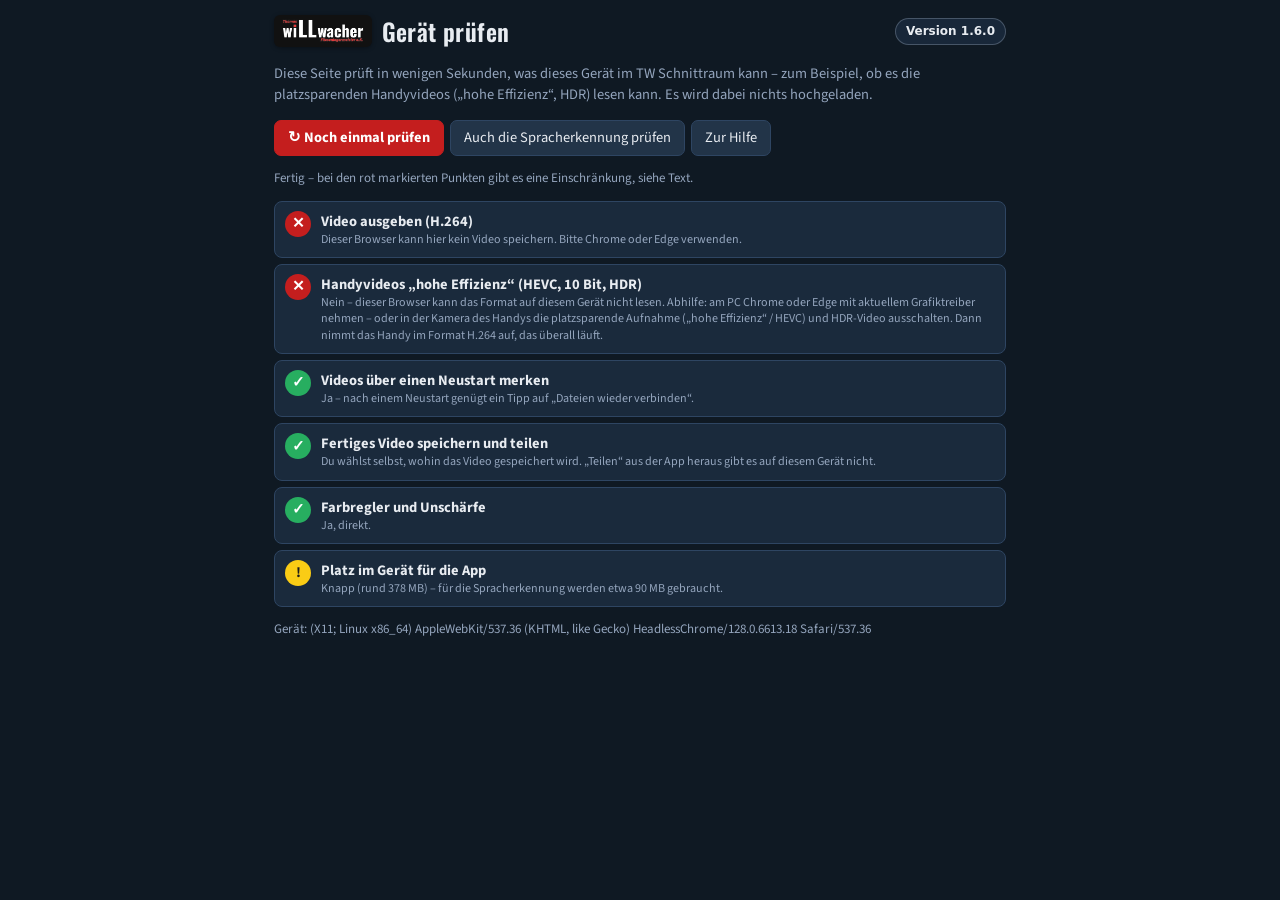
==== commit 6e2b4fb1: "TW Schnittraum 1.6.0 – kostenlose Fassung Automatisch erzeugt aus der Werkstatt (schnittraum/werkzeu" ====
--- a/geraet.html
+++ b/geraet.html
@@ -2,7 +2,7 @@
 <html lang="de">
 <head>
 <meta charset="utf-8">
-<meta name="tw-version" content="1.5.0">
+<meta name="tw-version" content="1.6.0">
 <meta name="viewport" content="width=device-width, initial-scale=1, viewport-fit=cover">
 <title>Gerät prüfen – TW Schnittraum</title>
 <meta name="robots" content="noindex">
@@ -10,7 +10,7 @@
 <script type="importmap">{ "imports": { "mediabunny": "./lib/mediabunny.min.mjs" } }</script>
 <link rel="icon" type="image/png" href="img/icon-192.png">
 <link rel="stylesheet" href="schriften/schriften.css">
-<link rel="stylesheet" href="css/sr.css?v=1.5.0">
+<link rel="stylesheet" href="css/sr.css?v=1.6.0">
 <style>
   html, body { overflow: auto; height: auto; min-height: 100%; } body { display: block; }
   .seite { max-width: 760px; margin: 0 auto; padding: 14px 14px 60px; }
@@ -19,8 +19,8 @@
   #probeBild { max-width: 150px; max-height: 150px; border-radius: 6px; border: 1px solid var(--line); display: block; margin-top: 6px; }
 </style>
 <script>(function(){try{var t=localStorage.getItem("twsr.thema");if(t)document.documentElement.dataset.thema=t;}catch(e){}})();</script>
-<script src="frei-config.js?v=1.5.0"></script>
-<script defer src="lib/tw-version.js?v=1.5.0"></script>
+<script src="frei-config.js?v=1.6.0"></script>
+<script defer src="lib/tw-version.js?v=1.6.0"></script>
 </head>
 <body>
 <div class="seite">
@@ -39,6 +39,6 @@
   <ul class="pruef-liste" id="gListe"></ul>
   <p class="hinweis" id="gGeraet"></p>
 </div>
-<script type="module" src="js/geraet.js?v=1.5.0"></script>
+<script type="module" src="js/geraet.js?v=1.6.0"></script>
 </body>
 </html>
--- a/css/sr.css
+++ b/css/sr.css
@@ -120,6 +120,10 @@
 .m-kachel.getrennt .m-bild { opacity: .35; }
 .m-kachel.fehler { border-color: var(--rot2); }
 .m-warn { font-size: 12px; color: var(--rot2); padding: 0 6px 6px; line-height: 1.25; }
+/* Sätze zum Gegenlesen (Text mit Zeit, Anhören, Weglassen) */
+.s-satz { flex-wrap: nowrap; align-items: flex-start; }
+.s-satz .s-feld { flex: 1; min-width: 0; resize: vertical; }
+.s-satz .s-zeit { min-width: 38px; padding-top: 9px; font-variant-numeric: tabular-nums; }
 .liste-eintrag { display: flex; align-items: center; gap: 8px; padding: 7px 8px; border: 1px solid var(--line); border-radius: 7px; background: var(--bg); margin-bottom: 5px; cursor: pointer; }
 .liste-eintrag:hover { border-color: var(--line2); } .liste-eintrag.an { border-color: var(--gelb); }
 .liste-eintrag .n { flex: 1; min-width: 0; overflow: hidden; white-space: nowrap; text-overflow: ellipsis; } .liste-eintrag small { color: var(--tx3); }
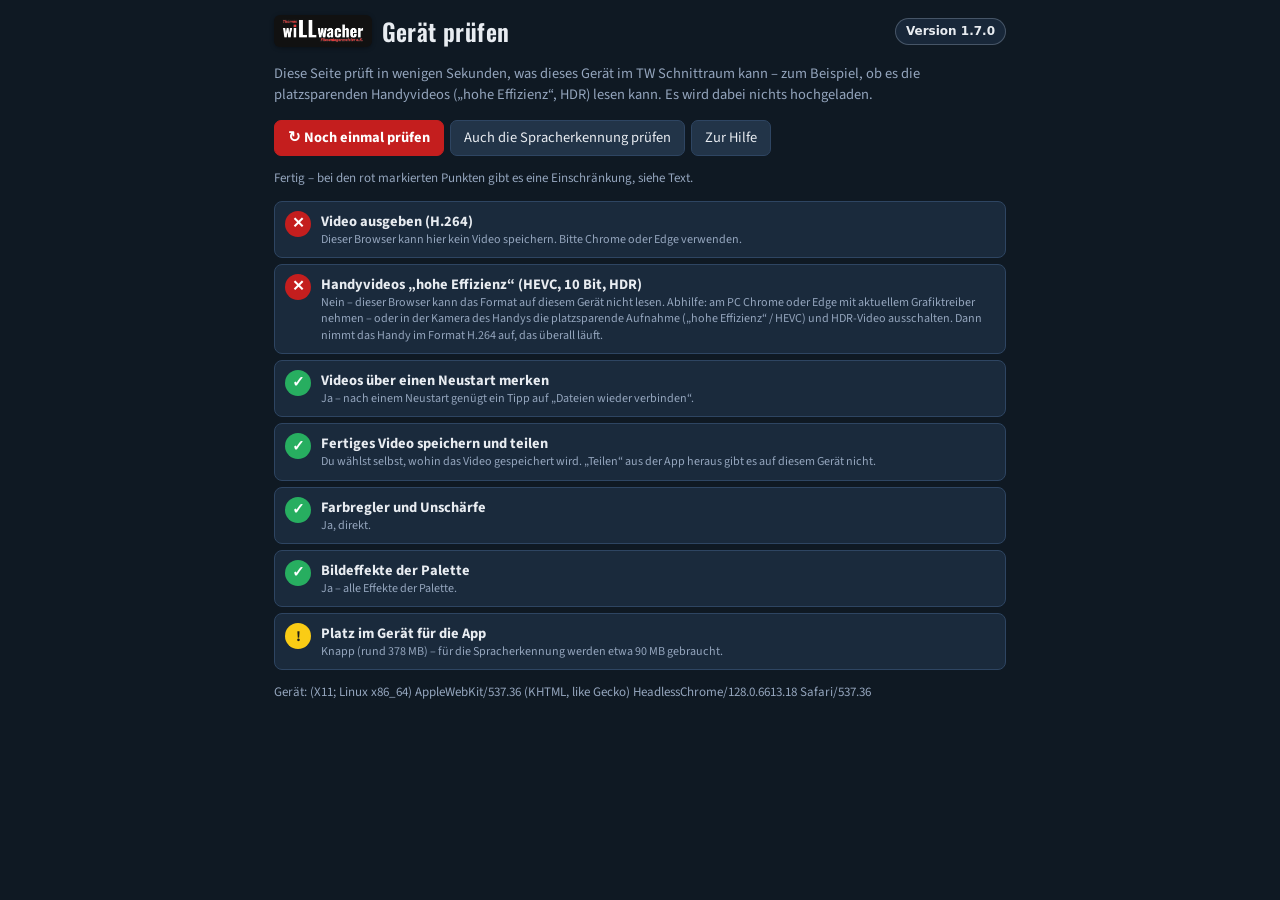
==== commit cb674294: "TW Schnittraum 1.7.0 – kostenlose Fassung Automatisch erzeugt aus der Werkstatt (schnittraum/werkzeu" ====
--- a/geraet.html
+++ b/geraet.html
@@ -2,7 +2,7 @@
 <html lang="de">
 <head>
 <meta charset="utf-8">
-<meta name="tw-version" content="1.6.0">
+<meta name="tw-version" content="1.7.0">
 <meta name="viewport" content="width=device-width, initial-scale=1, viewport-fit=cover">
 <title>Gerät prüfen – TW Schnittraum</title>
 <meta name="robots" content="noindex">
@@ -10,7 +10,7 @@
 <script type="importmap">{ "imports": { "mediabunny": "./lib/mediabunny.min.mjs" } }</script>
 <link rel="icon" type="image/png" href="img/icon-192.png">
 <link rel="stylesheet" href="schriften/schriften.css">
-<link rel="stylesheet" href="css/sr.css?v=1.6.0">
+<link rel="stylesheet" href="css/sr.css?v=1.7.0">
 <style>
   html, body { overflow: auto; height: auto; min-height: 100%; } body { display: block; }
   .seite { max-width: 760px; margin: 0 auto; padding: 14px 14px 60px; }
@@ -19,8 +19,8 @@
   #probeBild { max-width: 150px; max-height: 150px; border-radius: 6px; border: 1px solid var(--line); display: block; margin-top: 6px; }
 </style>
 <script>(function(){try{var t=localStorage.getItem("twsr.thema");if(t)document.documentElement.dataset.thema=t;}catch(e){}})();</script>
-<script src="frei-config.js?v=1.6.0"></script>
-<script defer src="lib/tw-version.js?v=1.6.0"></script>
+<script src="frei-config.js?v=1.7.0"></script>
+<script defer src="lib/tw-version.js?v=1.7.0"></script>
 </head>
 <body>
 <div class="seite">
@@ -39,6 +39,6 @@
   <ul class="pruef-liste" id="gListe"></ul>
   <p class="hinweis" id="gGeraet"></p>
 </div>
-<script type="module" src="js/geraet.js?v=1.6.0"></script>
+<script type="module" src="js/geraet.js?v=1.7.0"></script>
 </body>
 </html>
--- a/css/sr.css
+++ b/css/sr.css
@@ -124,6 +124,20 @@
 .s-satz { flex-wrap: nowrap; align-items: flex-start; }
 .s-satz .s-feld { flex: 1; min-width: 0; resize: vertical; }
 .s-satz .s-zeit { min-width: 38px; padding-top: 9px; font-variant-numeric: tabular-nums; }
+/* ───── Effekte: Palette mit Musterbildern, Zeilen in der Tafel „Einstellen“ ───── */
+.fx-zeile { display: grid; grid-template-columns: minmax(0, 1fr) auto; align-items: center; gap: 2px; }
+.fx-zeile .fx-name { color: var(--tx2); font-size: 13.5px; padding: 6px 0; }
+.fx-weg { width: calc(var(--knopf) - 6px); height: calc(var(--knopf) - 6px); font-size: 14px; }
+.fx-eintrag .fx-fleck { width: 20px; height: 20px; border-radius: 50%; border: 2px solid var(--line2); flex: none; display: inline-block; }
+.fx-unter { margin: 0 0 8px; padding: 6px 0 8px 10px; border-left: 2px solid var(--gelb); }
+.pal-raster { display: grid; grid-template-columns: repeat(auto-fill, minmax(132px, 1fr)); gap: 8px; }
+.pal-raster.hoch { grid-template-columns: repeat(auto-fill, minmax(96px, 1fr)); }
+.pal-kachel { display: flex; flex-direction: column; padding: 0; border: 2px solid var(--line); border-radius: 8px; background: var(--bg); overflow: hidden; color: var(--tx2); text-align: left; }
+.pal-kachel canvas { width: 100%; height: auto; display: block; background: var(--buehne); }
+.pal-kachel span { padding: 4px 7px 5px; font-size: 13px; white-space: nowrap; overflow: hidden; text-overflow: ellipsis; }
+.pal-kachel:hover { border-color: var(--line2); color: var(--tx); }
+.pal-kachel.an { border-color: var(--gelb); color: var(--tx); font-weight: 600; box-shadow: inset 0 -3px 0 var(--rot); }
+#bild.zielen { cursor: crosshair; }
 .liste-eintrag { display: flex; align-items: center; gap: 8px; padding: 7px 8px; border: 1px solid var(--line); border-radius: 7px; background: var(--bg); margin-bottom: 5px; cursor: pointer; }
 .liste-eintrag:hover { border-color: var(--line2); } .liste-eintrag.an { border-color: var(--gelb); }
 .liste-eintrag .n { flex: 1; min-width: 0; overflow: hidden; white-space: nowrap; text-overflow: ellipsis; } .liste-eintrag small { color: var(--tx3); }
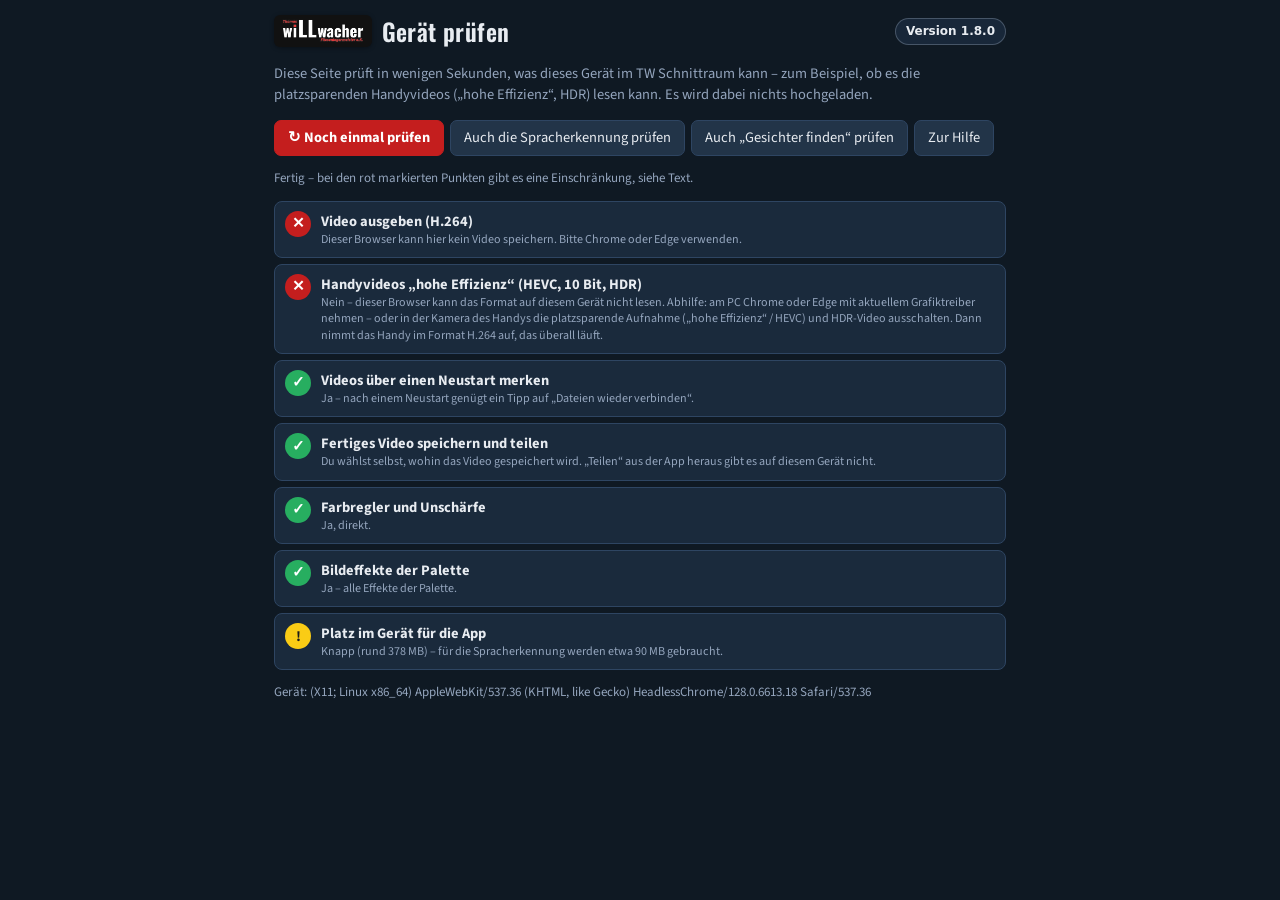
==== commit 0eadb445: "TW Schnittraum 1.8.0 – kostenlose Fassung Automatisch erzeugt aus der Werkstatt (schnittraum/werkzeu" ====
--- a/geraet.html
+++ b/geraet.html
@@ -2,7 +2,7 @@
 <html lang="de">
 <head>
 <meta charset="utf-8">
-<meta name="tw-version" content="1.7.0">
+<meta name="tw-version" content="1.8.0">
 <meta name="viewport" content="width=device-width, initial-scale=1, viewport-fit=cover">
 <title>Gerät prüfen – TW Schnittraum</title>
 <meta name="robots" content="noindex">
@@ -10,7 +10,7 @@
 <script type="importmap">{ "imports": { "mediabunny": "./lib/mediabunny.min.mjs" } }</script>
 <link rel="icon" type="image/png" href="img/icon-192.png">
 <link rel="stylesheet" href="schriften/schriften.css">
-<link rel="stylesheet" href="css/sr.css?v=1.7.0">
+<link rel="stylesheet" href="css/sr.css?v=1.8.0">
 <style>
   html, body { overflow: auto; height: auto; min-height: 100%; } body { display: block; }
   .seite { max-width: 760px; margin: 0 auto; padding: 14px 14px 60px; }
@@ -19,8 +19,8 @@
   #probeBild { max-width: 150px; max-height: 150px; border-radius: 6px; border: 1px solid var(--line); display: block; margin-top: 6px; }
 </style>
 <script>(function(){try{var t=localStorage.getItem("twsr.thema");if(t)document.documentElement.dataset.thema=t;}catch(e){}})();</script>
-<script src="frei-config.js?v=1.7.0"></script>
-<script defer src="lib/tw-version.js?v=1.7.0"></script>
+<script src="frei-config.js?v=1.8.0"></script>
+<script defer src="lib/tw-version.js?v=1.8.0"></script>
 </head>
 <body>
 <div class="seite">
@@ -33,12 +33,13 @@
   <div class="zeile">
     <button class="btn primaer" id="gStart">↻ Noch einmal prüfen</button>
     <button class="btn" id="gSprache">Auch die Spracherkennung prüfen</button>
+    <button class="btn" id="gGesicht">Auch „Gesichter finden“ prüfen</button>
     <a class="btn" href="hilfe.html">Zur Hilfe</a>
   </div>
   <p class="hinweis" id="gStand" aria-live="polite">Prüfung läuft …</p>
   <ul class="pruef-liste" id="gListe"></ul>
   <p class="hinweis" id="gGeraet"></p>
 </div>
-<script type="module" src="js/geraet.js?v=1.7.0"></script>
+<script type="module" src="js/geraet.js?v=1.8.0"></script>
 </body>
 </html>
--- a/css/sr.css
+++ b/css/sr.css
@@ -62,6 +62,7 @@
 .chip { min-height: calc(var(--knopf) - 4px); padding: 3px 11px; border-radius: 99px; border: 1px solid var(--line); background: var(--bg); color: var(--tx2); white-space: nowrap; }
 .chip:hover { border-color: var(--line2); color: var(--tx); }
 .chip.an { background: var(--bg4); color: var(--tx); border-color: var(--tx3); box-shadow: inset 0 -2px 0 var(--rot); font-weight: 600; }
+@media (pointer: coarse) { .chip { min-height: var(--knopf); } }      /* am Finger sind auch die Auswahl-Knöpfe volle 44 px hoch */
 #kFormat .chip small { color: var(--tx3); margin-left: 5px; font-weight: 400; }
 
 /* Regler */
@@ -137,6 +138,17 @@
 .pal-kachel span { padding: 4px 7px 5px; font-size: 13px; white-space: nowrap; overflow: hidden; text-overflow: ellipsis; }
 .pal-kachel:hover { border-color: var(--line2); color: var(--tx); }
 .pal-kachel.an { border-color: var(--gelb); color: var(--tx); font-weight: 600; box-shadow: inset 0 -3px 0 var(--rot); }
+/* Gesichter finden: gefundene Gesichter zum Antippen (an = wird verändert) */
+.gs-raster { display: grid; grid-template-columns: repeat(auto-fill, minmax(104px, 1fr)); gap: 8px; }
+.gs-kachel { display: flex; flex-direction: column; align-items: stretch; padding: 0; border: 2px solid var(--line); border-radius: 8px; background: var(--bg); overflow: hidden; color: var(--tx3); text-align: left; min-height: 44px; }
+.gs-kachel canvas, .gs-kachel .gs-ohne { width: 100%; aspect-ratio: 1; height: auto; display: block; background: var(--buehne); opacity: .38; filter: grayscale(1); }
+.gs-kachel .gs-ohne { display: grid; place-items: center; font-size: 34px; color: var(--tx3); }
+.gs-kachel span { padding: 4px 7px 0; font-size: 13px; }
+.gs-kachel small { padding: 0 7px 5px; font-size: 11.5px; color: var(--tx3); white-space: nowrap; overflow: hidden; text-overflow: ellipsis; }
+.gs-kachel:hover { border-color: var(--line2); }
+.gs-kachel.an { border-color: var(--gelb); color: var(--tx); font-weight: 600; box-shadow: inset 0 -3px 0 var(--rot); }
+.gs-kachel.an canvas, .gs-kachel.an .gs-ohne { opacity: 1; filter: none; }
+.gs-kachel.an small { font-weight: 400; }
 #bild.zielen { cursor: crosshair; }
 .liste-eintrag { display: flex; align-items: center; gap: 8px; padding: 7px 8px; border: 1px solid var(--line); border-radius: 7px; background: var(--bg); margin-bottom: 5px; cursor: pointer; }
 .liste-eintrag:hover { border-color: var(--line2); } .liste-eintrag.an { border-color: var(--gelb); }
